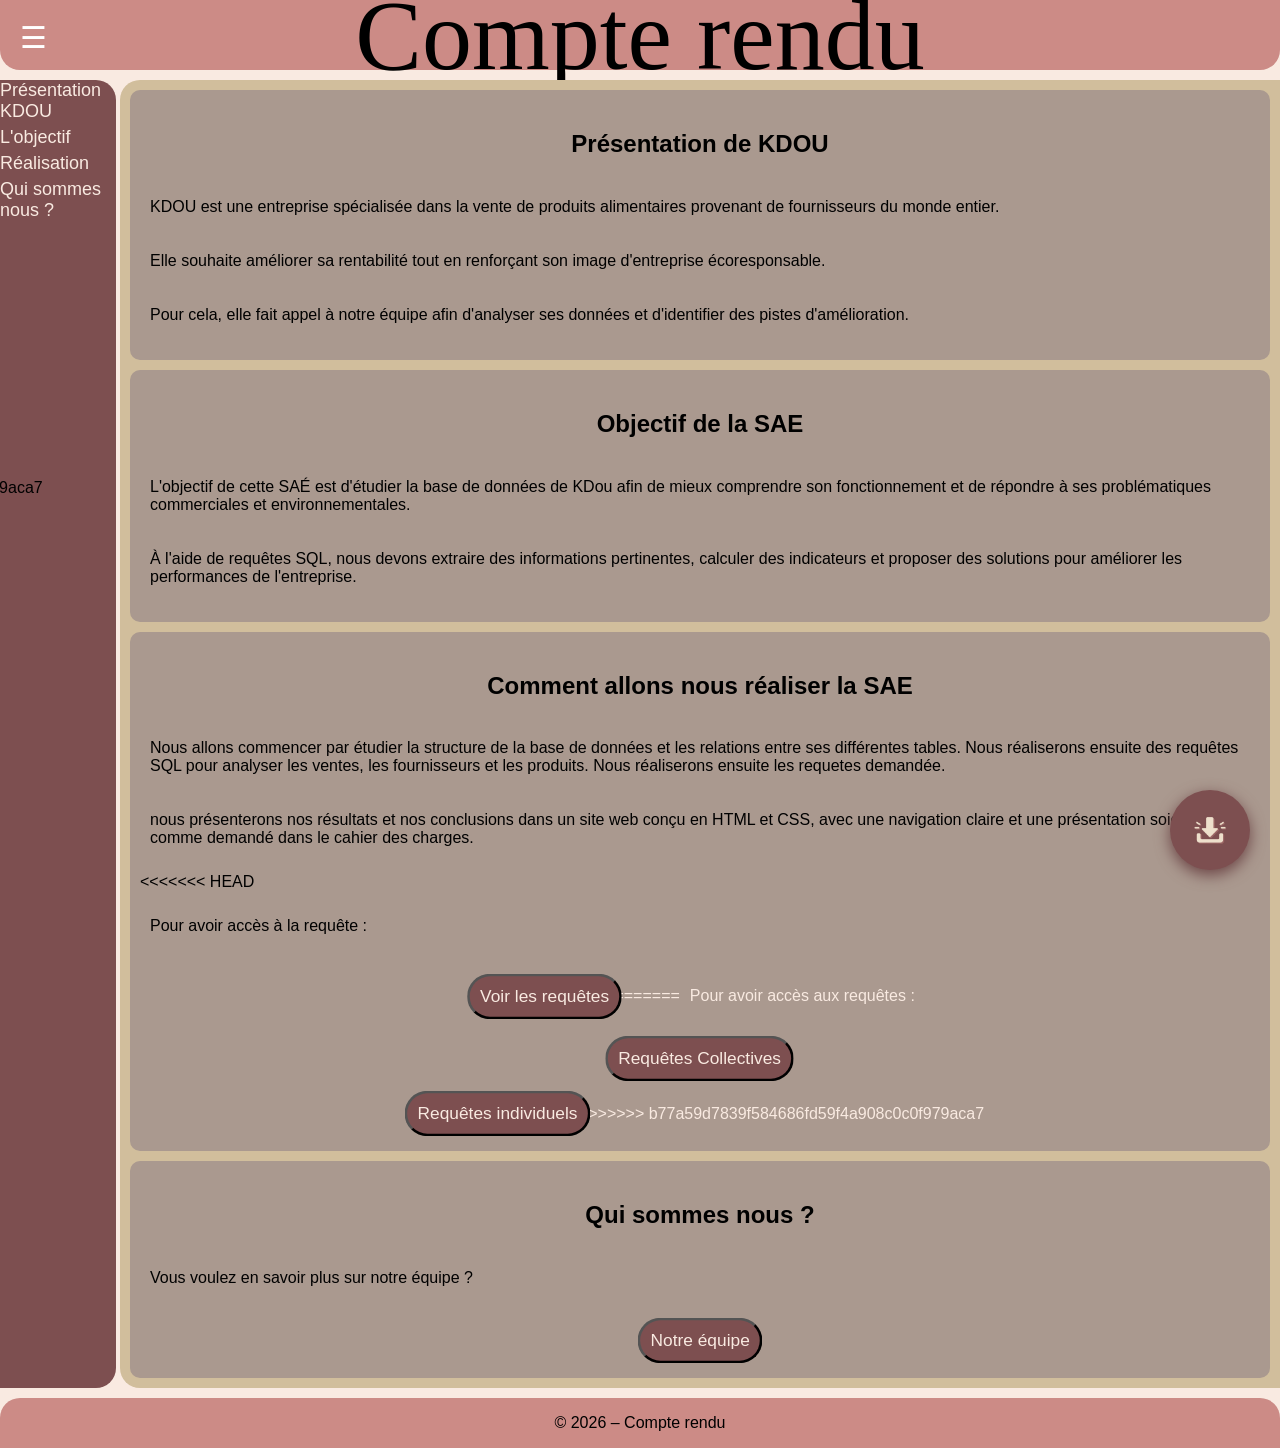
==== index.html @ eb886e03 "ma_requete" ====
<!DOCTYPE html>
<html lang="fr">
<head>
    <meta charset="UTF-8" />
    <meta name="viewport" content="width=device-width, initial-scale=1.0" />
    <title>Compte Rendu</title>
    <link rel="stylesheet" href="assets/style.css" />
    <link rel="stylesheet" href="assets/structure.css"/>
</head>
<body>
<header>Compte rendu </header>
    <nav class="Nav-mobile">
        <label for="toggle" class="menu-button">☰</label>
        <input type="checkbox" id="toggle">
        <div class="menu">
<<<<<<< HEAD
            <a href="index.html">Acceuil</a>
            <a href="SQL.html">Requetes</a>
=======
            <a href="index.html">Accueil</a>
            <a href="SQL.html">Requêtes</a>
            <a href="Requetes-perso.html">Requête individuelle</a>
>>>>>>> b77a59d7839f584686fd59f4a908c0c0f979aca7
            <a href="TEAM.html">L'équipe</a>
        </div>
    </nav>
    <nav class="nav-page">
        <a href="#article1">Présentation KDOU</a>
        <a href="#article2">L'objectif</a>
        <a href="#article3">Réalisation</a>
        <a href="#article4">Qui sommes nous ?</a>
    </nav>
    <input type="checkbox" id="download-button">
    <label for="download-button" class="floating-btn">
        <img src="assets/images/icon_download.png" alt="Téléchargements" width="64" height="64">
    </label>
    <div class="download-menu">
        <a href="/assets/Rapport/Victor_Bulot_111_Compte%20rendu.pdf" download>Victor Bulot</a>
        <a href="/assets/Rapport/">Michèle L</a>
        <a href="/assets/Rapport/">Noah</a>
        <a href="/assets/Rapport/">Yasmine</a>
    </div>
<main>
    <section id="article1">
        <h2 class="title-center">Présentation de KDOU</h2>

        <p>KDOU est une entreprise spécialisée dans la vente de produits
            alimentaires provenant de fournisseurs du monde entier.</p>
        <p>Elle souhaite améliorer sa rentabilité tout en renforçant
            son image d'entreprise écoresponsable. </p>
        <p>Pour cela, elle fait appel
            à notre équipe afin d'analyser ses données et d'identifier des
            pistes d'amélioration.
        </p>




    </section>
    <section id="article2">
        <h2 class="title-center">Objectif de la SAE</h2>

        <p>L'objectif de cette SAÉ est d'étudier la base de données de KDou afin
            de mieux comprendre son fonctionnement et de répondre à ses
            problématiques commerciales et environnementales.</p>
        <p>À l'aide de requêtes SQL, nous devons extraire des informations pertinentes,
            calculer des indicateurs et proposer des solutions pour améliorer les performances
            de l'entreprise. </p>

    </section>
    <section id="article3">
        <h2 class="title-center">Comment allons nous réaliser la SAE</h2>

        <p>Nous allons commencer par étudier la structure de la base de données et les relations
            entre ses différentes tables. Nous réaliserons ensuite des requêtes SQL pour analyser
            les ventes, les fournisseurs et les produits. Nous réaliserons ensuite les requetes demandée. </p>
        <p>nous présenterons nos résultats et nos conclusions dans un site web conçu en HTML et CSS,
            avec une navigation claire et une présentation soignée comme demandé dans le cahier des charges.</p>
<<<<<<< HEAD
        <p>Pour avoir accès à la requête :</p>
        <a href="SQL.html" class="button-container" >
            <button> Voir les requêtes</button>
=======
        <p>Pour avoir accès aux requêtes :</p>
        <a href="SQL.html" class="button-container" >
            <button> Requêtes Collectives</button>
        </a>
        <a href="Requetes-perso.html" class="button-container">
        <button> Requêtes individuels</button>
>>>>>>> b77a59d7839f584686fd59f4a908c0c0f979aca7
        </a>
    </section>
    <section id="article4">
        <h2 class="title-center">Qui sommes nous ?</h2>

        <p>Vous voulez en savoir plus sur notre équipe ? </p>
            <a href="TEAM.html" class="button-container">
                <button> Notre équipe</button>
            </a>
    </section>

</main>
<footer>&copy; 2026 – Compte rendu</footer>
</body>
</html>
---- assets/style.css ----
:root {
    --bg-page : #F9EAE1;
    --bg-header: #CC8B86;
    --bg-nav: #7D4F50;
    --bg-navlink: #6c4546;
    --bg-main:#D1BE9C ;
    --bg-footer: #CC8B86;
    --bg-section: #AA998F;
    --text-secondary: #F9EAE1;
    --color-hover:#AA998F;
    /*--color : #CC8B86;*/
}

body {
    background-color: var(--bg-page);
    height: 100vh;
    margin: 0;
    font-family: Arial, sans-serif;
    display: grid;
    grid-template-columns: 120px 1fr;
    grid-template-rows: 80px 1fr 60px;

    grid-template-areas:
    "header header"
    "navPage main"
    "footer footer";



}

header{
    background-color: var(--bg-header);
    grid-area: header;
    display: flex;
    justify-content: center;
    align-items: center;

    font-family:"Bodoni MT";
    font-size: 100px;
    border-radius: 0 0 20px 20px;
    margin-bottom: 10px;

}
section{
    margin: 10px;
    padding: 10px;
    background-color: var(--bg-section);
    border-radius: 10px;
}
a{
    text-decoration: none;
    color: var(--text-secondary);
}
h2 a{
    color: var(--bg-section);
    background-color: black;
    border-radius: 10px;
    padding:1px 25px;
}
h2 a:hover{
    color: black;
    background-color: var(--bg-nav);
    transform: scale(1.2);
}
ul{
    list-style-type: none;
}
h2.title-center{
    text-align: center;
    gap: 20px;
    padding: 10px 0px;
}
main{
    background-color: var(--bg-main);
    grid-area: main;
    border-radius: 20px 0 0 20px;

}
/*Parametres du nav*/
.nav-page{
    grid-area: navPage;
    background-color: var(--bg-nav);
    display: flex;
    flex-direction: column;
    gap: 5px;
    font-size: 18px;
    border-radius: 0 20px 20px 0;
    margin-right: 4px;
}
<<<<<<< HEAD
.nav-page.a{
=======
.nav-page a{
>>>>>>> b77a59d7839f584686fd59f4a908c0c0f979aca7
    margin: 6px 10px;
}


/*bouton ouvrir le menu*/
.menu-button {
    display: flex;
    position: fixed;
    top: 20px;
    left: 20px;
    z-index: 1001;
    font-size: 30px;
    cursor: pointer;
    color: white;
}
/*bouton pour fermer*/
.close-button {
    position: absolute;
    top: 20px;
    right: 20px;
    font-size: 25px;
    color: white;
    cursor: pointer;
}

/*menu lateral*/
.menu {
    position: fixed;
    top: 0;
    left: 0;
    width: 250px;
    height: 100vh; /*tt la page*/
    background-color: var(--bg-nav);
    display: flex;
    flex-direction: column;
    align-items: center;
    justify-content: flex-start;
    padding-top: 70px;
    box-sizing: border-box;
    gap: 15px;


    /*Pour l'anim d'ouverture*/
    transform: translateX(-100%);
    transition: transform 0.175s ease-in-out;
    z-index: 1000;

    border-radius: 0 20px 20px 0;
}

/*lien du menu*/
.menu a {
    width: 80%;
    height: 50px;
    margin: 0;
    display: flex;
    justify-content: center;
    align-items: center;
    border-radius: 10px;
    color: white;
    background-color: var(--bg-navlink);
}


/*Ouverture du menu*/
#toggle:checked ~ .menu {
    transform: translateX(0);
}

/* On masque la checkbox
#toggle {
    display: none;
} */

/* Effet au survol */
.menu a:hover {
    background-color: var(--color-hover);
}
/*Couleurs pour le footers*/
footer{
    background-color: var(--bg-footer);
    grid-area: footer;
    display:flex;
    align-items: center;
    justify-content: center;
    border-radius: 20px 20px 0 0;
    margin-top: 10px;
}
div.Team {
    display: flex;
    justify-content: space-around;
<<<<<<< HEAD
}
img.TeamParticipant {
    border-radius: 50%;
    cursor: pointer;
    opacity: 1;
    transition: transform 0.2s, opacity 0.2s;
}

img.TeamParticipant:hover {
    transform: scale(1.1);
}

/* Survol : les autres images deviennent plus transparentes */
div.Team:has(img:hover) img.TeamParticipant:not(:hover) {
    opacity: 0.8;
}

table{
    border: 1px solid black;
}

thead{
    background-color: var(--bg-header);
}

=======
}
img.TeamParticipant {
    border-radius: 50%;
    cursor: pointer;
    opacity: 1;
    transition: transform 0.2s, opacity 0.2s;
}

img.TeamParticipant:hover {
    transform: scale(1.1);
}

/* Survol : les autres images deviennent plus transparentes */
div.Team:has(img:hover) img.TeamParticipant:not(:hover) {
    opacity: 0.8;
}

table{
    border: 1px solid black;

}

thead{
    background-color: var(--bg-header);
}

>>>>>>> b77a59d7839f584686fd59f4a908c0c0f979aca7
tbody{
    background-color: var(--bg-main);
    border-collapse: separate;
    border-spacing: 12px;
}

td{
    padding: 8px 12px;
}

<<<<<<< HEAD
/* Fiches masquées par défaut
.fiche {
    display: none;
}*/

/* Affichage de la fiche : le radio est un frère de .InfosTeam
#garitaur:checked ~ .InfosTeam .garitaur-fiche,
#sfsq:checked     ~ .InfosTeam .sfsq-fiche,
#guest:checked    ~ .InfosTeam .guest-fiche,
#iisjabbe:checked ~ .InfosTeam .iisjabbe-fiche {
    display: block;
}
V1.
*/



=======
>>>>>>> b77a59d7839f584686fd59f4a908c0c0f979aca7
/* Fenêtre visible : cache ce qui dépasse */
.InfosTeam {
    overflow: hidden;
}
.track {
    display: flex;
    width: 400%;
    transition: transform 0.3s ease-in-out;
}
.fiche {
    flex: 0 0 25%;
    box-sizing: border-box;
    padding: 0 20px;
}

/* Position de la piste selon la personne cochée */
#garitaur:checked ~ .InfosTeam .track { transform: translateX(0); }
#sfsq:checked     ~ .InfosTeam .track { transform: translateX(-25%); }
#guest:checked    ~ .InfosTeam .track { transform: translateX(-50%); }
#iisjabbe:checked ~ .InfosTeam .track { transform: translateX(-75%); }

/* Contour sur l'image sélectionnée*/
#garitaur:checked ~ .Team label[for="garitaur"] img,
#sfsq:checked     ~ .Team label[for="sfsq"] img,
#guest:checked    ~ .Team label[for="guest"] img,
#iisjabbe:checked ~ .Team label[for="iisjabbe"] img {
    outline: 4px solid var(--bg-nav);
    outline-offset: 4px;
    transform: scale(1.05);
}

button{
    background-color: var(--bg-nav);
    color: var(--text-secondary);
<<<<<<< HEAD
    border-radius: 8px;
    padding: 12px;
    display: flex;
    justify-content: center;
=======
    border-radius: 25px;
    padding: 8px;
    margin: 10px;


    display: flex;
    justify-content: center;
    flex-direction: row;

    transform: scale(1.3);

>>>>>>> b77a59d7839f584686fd59f4a908c0c0f979aca7
}

button:hover{
    background-color: var(--color-hover);
}
.button-container{
    display:flex;
    justify-content: center;
    align-items: center;
}
<<<<<<< HEAD
#redtxt{
=======
.redtxt{
>>>>>>> b77a59d7839f584686fd59f4a908c0c0f979aca7
    color: darkred;
}



/* Cache la checkbox */
#download-button {
    display: none;
}

/* Bouton flottant */
.floating-btn {
    position: fixed;
    bottom: 30px;
    right: 30px;
    width: 80px;
    height: 80px;
    border-radius: 50%;
    background: var(--bg-nav);
    display: flex;
    justify-content: center;
    align-items: center;
    cursor: pointer;
    z-index: 1001;

    box-shadow: 0 5px 15px var(--bg-navlink);
    transition: transform 0.2s ease;
}
.floating-btn:hover {
    transform: scale(1.08);
}

.floating-btn img {
    width: 50px;
    height: 50px;
}
.download-menu {
    position: fixed;
    bottom: 120px;
    right: 30px;

    display: flex;
    flex-direction: column;
    gap: 10px;

    background: var(--bg-nav);
    padding: 15px;
    border-radius: 15px;

    min-width: 220px;

    opacity: 0;
    visibility: hidden;
    transform: translateY(20px);

    transition: all 0.25s ease;
    z-index: 1000;
}

/* Liens */
.download-menu a {
    text-decoration: none;
    color: white;
    background: var(--bg-navlink);
    padding: 12px;
    border-radius: 8px;
    text-align: center;
    transition: 0.2s;
}

.download-menu a:hover {
    transform: translateX(-5px);
    background: var(--color-hover);
}

/* Ouverture */
#download-button:checked ~ .download-menu {
    opacity: 1;
    visibility: visible;
    transform: translateY(0);
}
<<<<<<< HEAD
=======
#toggle{
    display: none;
}
>>>>>>> b77a59d7839f584686fd59f4a908c0c0f979aca7
---- assets/structure.css ----
@import "MenuButton.css";
@import "style.css";
@import "downloadbutton.css";

:root {
    --bg-page : #F9EAE1;
    --bg-header: #CC8B86;
    --bg-nav: #7D4F50;
    --bg-navlink: #6c4546;
    --bg-main:#D1BE9C ;
    --bg-footer: #CC8B86;
    --bg-section: #AA998F;
    --text-secondary: #F9EAE1;
    --color-hover:#AA998F;
    /*--color : #CC8B86;*/
}

body {
    background-color: var(--bg-page);
    height: 100vh;
    margin: 0;
    font-family: Arial, sans-serif;
    display: grid;
    grid-template-columns: 120px 1fr;
    grid-template-rows: 80px 1fr 60px;

    grid-template-areas:
    "header header"
    "navPage main"
    "footer footer";
}

header{
    background-color: var(--bg-header);
    grid-area: header;
    display: flex;
    justify-content: center;
    align-items: center;

    font-family:"Bodoni MT";
    font-size: 100px;
    border-radius: 0 0 20px 20px;
    margin-bottom: 10px;
    padding : 10px;

}

main{
    background-color: var(--bg-main);
    grid-area: main;
    border-radius: 20px 0 0 20px;

}

/*Couleurs pour le footers*/
footer{
    background-color: var(--bg-footer);
    grid-area: footer;
    display:flex;
    align-items: center;
    justify-content: center;
    border-radius: 20px 20px 0 0;
    margin-top: 10px;
}

section{
    margin: 10px;
    background-color: var(--bg-section);
    border-radius: 10px;
}
a{
    text-decoration: none;
    color: var(--text-secondary);
}
ul{
    list-style-type: none;
}
h2.title-center{
    text-align: center;
    gap: 20px;
    padding: 10px 0;
}
p,pre{
    padding: 10px;
}
table{
    border: 1px solid black;
}
q{
    font-family: "Copperplate Gothic Bold";
    color: var(--text-secondary);
    font-size: 20px;
}

thead{
    background-color: var(--bg-header);
}

tbody{
    background-color: var(--bg-main);
    border-collapse: separate;
    border-spacing: 12px;
}

td{
    padding: 8px 12px;
}
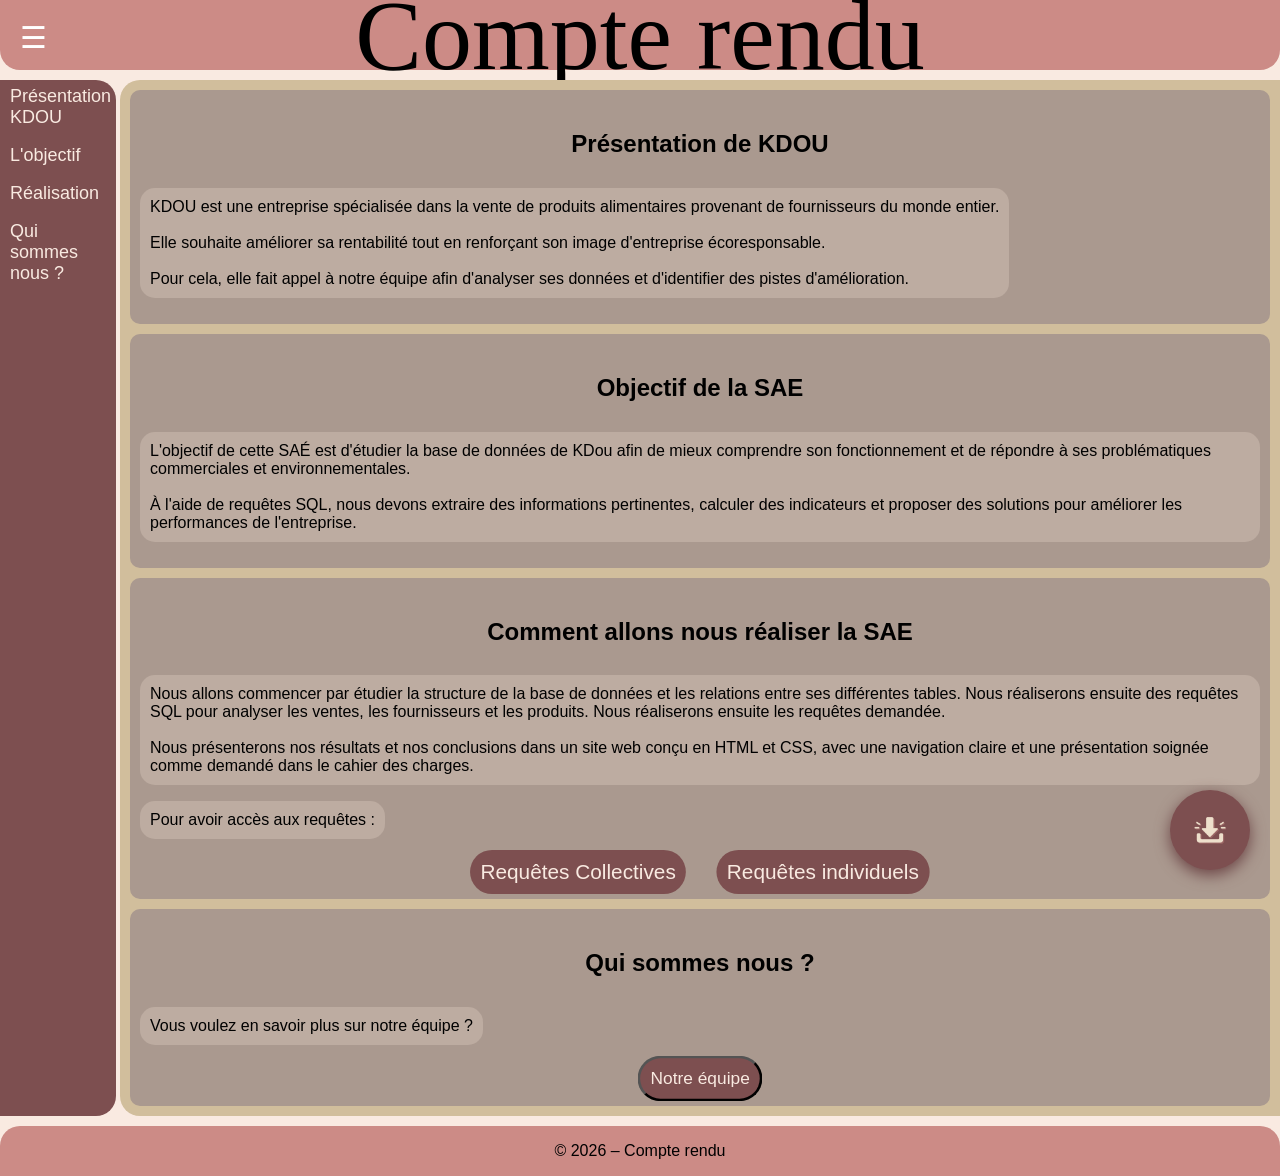
==== commit b17178fa: "Fix bug noah bug button enhance pre paragraph etc" ====
--- a/index.html
+++ b/index.html
@@ -13,14 +13,9 @@
         <label for="toggle" class="menu-button">☰</label>
         <input type="checkbox" id="toggle">
         <div class="menu">
-<<<<<<< HEAD
-            <a href="index.html">Acceuil</a>
-            <a href="SQL.html">Requetes</a>
-=======
             <a href="index.html">Accueil</a>
             <a href="SQL.html">Requêtes</a>
             <a href="Requetes-perso.html">Requête individuelle</a>
->>>>>>> b77a59d7839f584686fd59f4a908c0c0f979aca7
             <a href="TEAM.html">L'équipe</a>
         </div>
     </nav>
@@ -45,10 +40,12 @@
         <h2 class="title-center">Présentation de KDOU</h2>
 
         <p>KDOU est une entreprise spécialisée dans la vente de produits
-            alimentaires provenant de fournisseurs du monde entier.</p>
-        <p>Elle souhaite améliorer sa rentabilité tout en renforçant
-            son image d'entreprise écoresponsable. </p>
-        <p>Pour cela, elle fait appel
+            alimentaires provenant de fournisseurs du monde entier. <br><br>
+
+            Elle souhaite améliorer sa rentabilité tout en renforçant
+            son image d'entreprise écoresponsable. <br> <br>
+
+            Pour cela, elle fait appel
             à notre équipe afin d'analyser ses données et d'identifier des
             pistes d'amélioration.
         </p>
@@ -62,10 +59,12 @@
 
         <p>L'objectif de cette SAÉ est d'étudier la base de données de KDou afin
             de mieux comprendre son fonctionnement et de répondre à ses
-            problématiques commerciales et environnementales.</p>
-        <p>À l'aide de requêtes SQL, nous devons extraire des informations pertinentes,
+            problématiques commerciales et environnementales. <br> <br>
+
+            À l'aide de requêtes SQL, nous devons extraire des informations pertinentes,
             calculer des indicateurs et proposer des solutions pour améliorer les performances
-            de l'entreprise. </p>
+            de l'entreprise.
+        </p>
 
     </section>
     <section id="article3">
@@ -73,22 +72,16 @@
 
         <p>Nous allons commencer par étudier la structure de la base de données et les relations
             entre ses différentes tables. Nous réaliserons ensuite des requêtes SQL pour analyser
-            les ventes, les fournisseurs et les produits. Nous réaliserons ensuite les requetes demandée. </p>
-        <p>nous présenterons nos résultats et nos conclusions dans un site web conçu en HTML et CSS,
-            avec une navigation claire et une présentation soignée comme demandé dans le cahier des charges.</p>
-<<<<<<< HEAD
-        <p>Pour avoir accès à la requête :</p>
-        <a href="SQL.html" class="button-container" >
-            <button> Voir les requêtes</button>
-=======
+            les ventes, les fournisseurs et les produits. Nous réaliserons ensuite les requêtes demandée. <br> <br>
+
+            Nous présenterons nos résultats et nos conclusions dans un site web conçu en HTML et CSS,
+            avec une navigation claire et une présentation soignée comme demandé dans le cahier des charges. <br>
+        </p>
         <p>Pour avoir accès aux requêtes :</p>
-        <a href="SQL.html" class="button-container" >
-            <button> Requêtes Collectives</button>
-        </a>
-        <a href="Requetes-perso.html" class="button-container">
-        <button> Requêtes individuels</button>
->>>>>>> b77a59d7839f584686fd59f4a908c0c0f979aca7
-        </a>
+        <div class="button-container">
+            <a href="SQL.html" class="link-button" >Requêtes Collectives</a>
+            <a href="Requetes-perso.html" class="link-button">Requêtes individuels</a>
+        </div>
     </section>
     <section id="article4">
         <h2 class="title-center">Qui sommes nous ?</h2>
--- a/assets/style.css
+++ b/assets/style.css
@@ -88,11 +88,7 @@
     border-radius: 0 20px 20px 0;
     margin-right: 4px;
 }
-<<<<<<< HEAD
-.nav-page.a{
-=======
 .nav-page a{
->>>>>>> b77a59d7839f584686fd59f4a908c0c0f979aca7
     margin: 6px 10px;
 }
 
@@ -184,7 +180,6 @@
 div.Team {
     display: flex;
     justify-content: space-around;
-<<<<<<< HEAD
 }
 img.TeamParticipant {
     border-radius: 50%;
@@ -204,40 +199,13 @@
 
 table{
     border: 1px solid black;
+
 }
 
 thead{
     background-color: var(--bg-header);
 }
 
-=======
-}
-img.TeamParticipant {
-    border-radius: 50%;
-    cursor: pointer;
-    opacity: 1;
-    transition: transform 0.2s, opacity 0.2s;
-}
-
-img.TeamParticipant:hover {
-    transform: scale(1.1);
-}
-
-/* Survol : les autres images deviennent plus transparentes */
-div.Team:has(img:hover) img.TeamParticipant:not(:hover) {
-    opacity: 0.8;
-}
-
-table{
-    border: 1px solid black;
-
-}
-
-thead{
-    background-color: var(--bg-header);
-}
-
->>>>>>> b77a59d7839f584686fd59f4a908c0c0f979aca7
 tbody{
     background-color: var(--bg-main);
     border-collapse: separate;
@@ -248,26 +216,6 @@
     padding: 8px 12px;
 }
 
-<<<<<<< HEAD
-/* Fiches masquées par défaut
-.fiche {
-    display: none;
-}*/
-
-/* Affichage de la fiche : le radio est un frère de .InfosTeam
-#garitaur:checked ~ .InfosTeam .garitaur-fiche,
-#sfsq:checked     ~ .InfosTeam .sfsq-fiche,
-#guest:checked    ~ .InfosTeam .guest-fiche,
-#iisjabbe:checked ~ .InfosTeam .iisjabbe-fiche {
-    display: block;
-}
-V1.
-*/
-
-
-
-=======
->>>>>>> b77a59d7839f584686fd59f4a908c0c0f979aca7
 /* Fenêtre visible : cache ce qui dépasse */
 .InfosTeam {
     overflow: hidden;
@@ -299,46 +247,32 @@
     transform: scale(1.05);
 }
 
-button{
+
+
+
+button, .link-button{
     background-color: var(--bg-nav);
     color: var(--text-secondary);
-<<<<<<< HEAD
-    border-radius: 8px;
-    padding: 12px;
-    display: flex;
-    justify-content: center;
-=======
     border-radius: 25px;
     padding: 8px;
-    margin: 10px;
-
-
     display: flex;
     justify-content: center;
     flex-direction: row;
 
     transform: scale(1.3);
-
->>>>>>> b77a59d7839f584686fd59f4a908c0c0f979aca7
-}
-
-button:hover{
+    width: fit-content;
+
+}
+.button-container{
+    display: flex;
+    justify-content: center;
+    flex-direction: row;
+    gap: 5rem;
+}
+
+.link-button:hover, button:hover{
     background-color: var(--color-hover);
 }
-.button-container{
-    display:flex;
-    justify-content: center;
-    align-items: center;
-}
-<<<<<<< HEAD
-#redtxt{
-=======
-.redtxt{
->>>>>>> b77a59d7839f584686fd59f4a908c0c0f979aca7
-    color: darkred;
-}
-
-
 
 /* Cache la checkbox */
 #download-button {
@@ -416,9 +350,6 @@
     visibility: visible;
     transform: translateY(0);
 }
-<<<<<<< HEAD
-=======
 #toggle{
     display: none;
-}
->>>>>>> b77a59d7839f584686fd59f4a908c0c0f979aca7
+}
--- a/assets/structure.css
+++ b/assets/structure.css
@@ -1,7 +1,3 @@
-@import "MenuButton.css";
-@import "style.css";
-@import "downloadbutton.css";
-
 :root {
     --bg-page : #F9EAE1;
     --bg-header: #CC8B86;
@@ -10,6 +6,7 @@
     --bg-main:#D1BE9C ;
     --bg-footer: #CC8B86;
     --bg-section: #AA998F;
+    --bg-under-section : #bdaca1;
     --text-secondary: #F9EAE1;
     --color-hover:#AA998F;
     /*--color : #CC8B86;*/
@@ -41,17 +38,14 @@
     font-size: 100px;
     border-radius: 0 0 20px 20px;
     margin-bottom: 10px;
-    padding : 10px;
 
 }
-
 main{
     background-color: var(--bg-main);
     grid-area: main;
     border-radius: 20px 0 0 20px;
 
 }
-
 /*Couleurs pour le footers*/
 footer{
     background-color: var(--bg-footer);
@@ -62,6 +56,7 @@
     border-radius: 20px 20px 0 0;
     margin-top: 10px;
 }
+
 
 section{
     margin: 10px;
@@ -80,9 +75,26 @@
     gap: 20px;
     padding: 10px 0;
 }
+
 p,pre{
     padding: 10px;
+    background-color: var(--bg-under-section);
+    border-radius: 15px;
+    width: fit-content;
 }
+
+pre{
+    /*POLICE CODE*/
+}
+
+div.consignes{
+    width: fit-content;
+    background-color: var(--bg-under-section);
+    border-radius: 15px;
+    padding: 5px;
+    font-size: 20px;
+}
+
 table{
     border: 1px solid black;
 }
@@ -105,3 +117,7 @@
 td{
     padding: 8px 12px;
 }
+.redtxt{
+    color: darkred;
+}
+
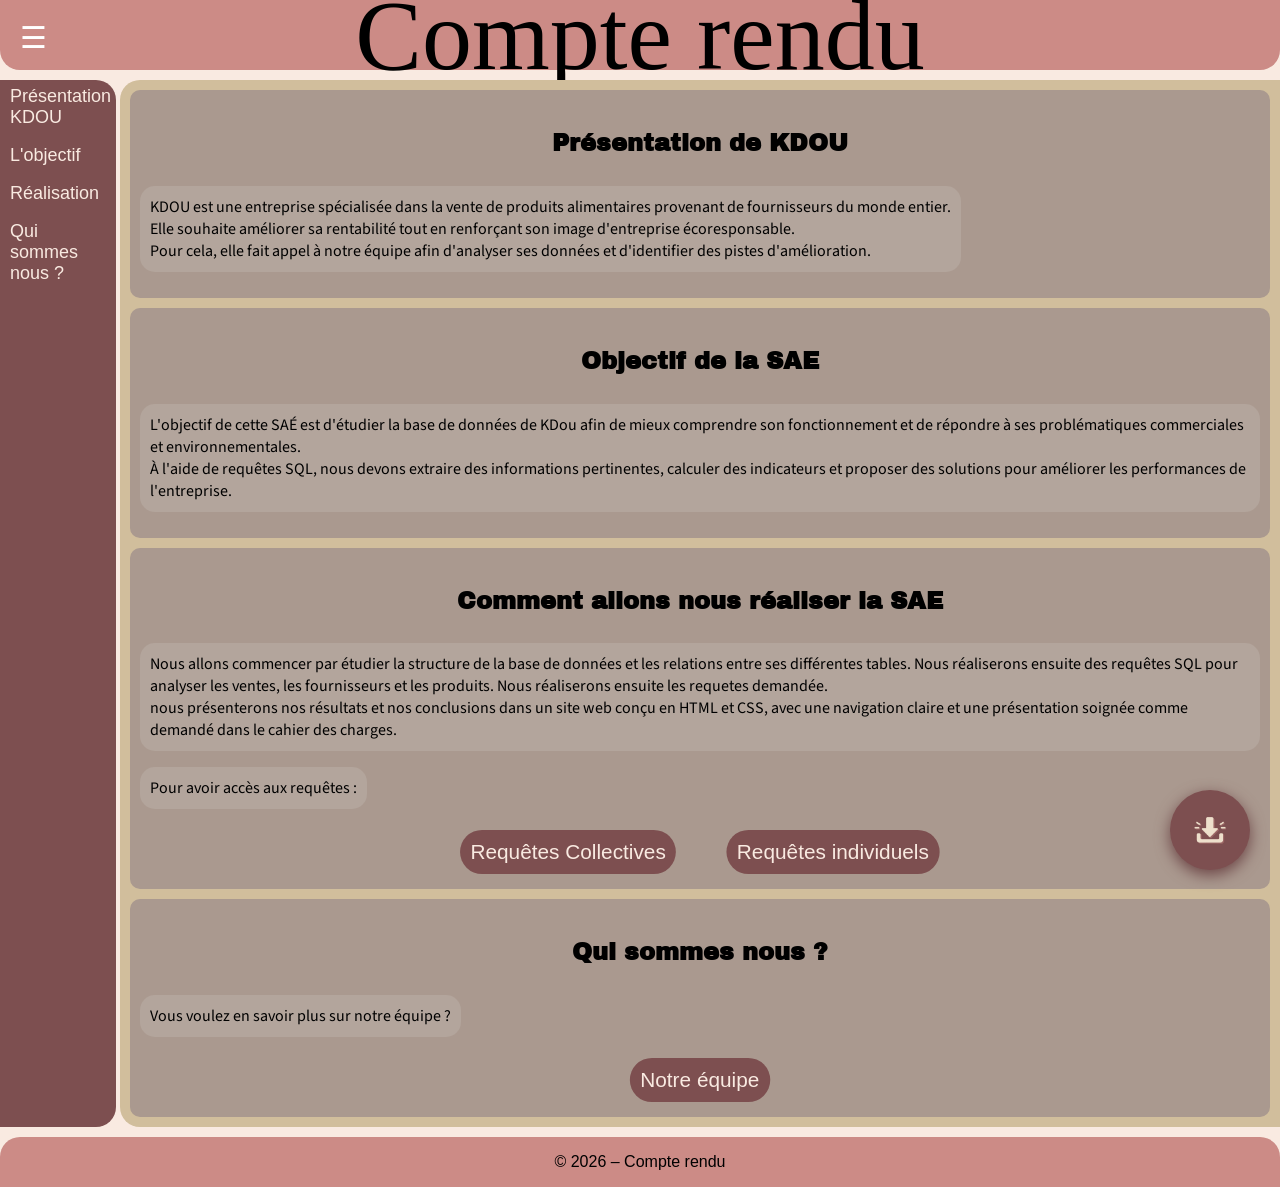
==== commit e38e2d96: "Modif avec toute la TEAM, rajout des dernieres requetes, effet de style et version mobile" ====
--- a/index.html
+++ b/index.html
@@ -8,6 +8,12 @@
     <link rel="stylesheet" href="assets/structure.css"/>
 </head>
 <body>
+<div class="mobile-warning">
+    <div>
+        <h2>Version mobile non disponible pour le moment</h2>
+        <p>Merci de consulter ce site sur un ordinateur.</p>
+    </div>
+</div>
 <header>Compte rendu </header>
     <nav class="Nav-mobile">
         <label for="toggle" class="menu-button">☰</label>
@@ -40,11 +46,9 @@
         <h2 class="title-center">Présentation de KDOU</h2>
 
         <p>KDOU est une entreprise spécialisée dans la vente de produits
-            alimentaires provenant de fournisseurs du monde entier. <br><br>
-
-            Elle souhaite améliorer sa rentabilité tout en renforçant
-            son image d'entreprise écoresponsable. <br> <br>
-
+            alimentaires provenant de fournisseurs du monde entier.
+        <br>Elle souhaite améliorer sa rentabilité tout en renforçant
+            son image d'entreprise écoresponsable. <br>
             Pour cela, elle fait appel
             à notre équipe afin d'analyser ses données et d'identifier des
             pistes d'amélioration.
@@ -59,12 +63,10 @@
 
         <p>L'objectif de cette SAÉ est d'étudier la base de données de KDou afin
             de mieux comprendre son fonctionnement et de répondre à ses
-            problématiques commerciales et environnementales. <br> <br>
-
+            problématiques commerciales et environnementales. <br>
             À l'aide de requêtes SQL, nous devons extraire des informations pertinentes,
             calculer des indicateurs et proposer des solutions pour améliorer les performances
-            de l'entreprise.
-        </p>
+            de l'entreprise. </p>
 
     </section>
     <section id="article3">
@@ -72,11 +74,9 @@
 
         <p>Nous allons commencer par étudier la structure de la base de données et les relations
             entre ses différentes tables. Nous réaliserons ensuite des requêtes SQL pour analyser
-            les ventes, les fournisseurs et les produits. Nous réaliserons ensuite les requêtes demandée. <br> <br>
-
-            Nous présenterons nos résultats et nos conclusions dans un site web conçu en HTML et CSS,
-            avec une navigation claire et une présentation soignée comme demandé dans le cahier des charges. <br>
-        </p>
+            les ventes, les fournisseurs et les produits. Nous réaliserons ensuite les requetes demandée. <br>
+        nous présenterons nos résultats et nos conclusions dans un site web conçu en HTML et CSS,
+            avec une navigation claire et une présentation soignée comme demandé dans le cahier des charges. </p>
         <p>Pour avoir accès aux requêtes :</p>
         <div class="button-container">
             <a href="SQL.html" class="link-button" >Requêtes Collectives</a>
@@ -87,9 +87,9 @@
         <h2 class="title-center">Qui sommes nous ?</h2>
 
         <p>Vous voulez en savoir plus sur notre équipe ? </p>
-            <a href="TEAM.html" class="button-container">
-                <button> Notre équipe</button>
-            </a>
+        <div class="button-container">
+            <a href="TEAM.html" class="link-button">Notre équipe</a>
+        </div>
     </section>
 
 </main>
--- a/assets/style.css
+++ b/assets/style.css
@@ -247,14 +247,14 @@
     transform: scale(1.05);
 }
 
-
-
-
-button, .link-button{
+.link-button{
     background-color: var(--bg-nav);
     color: var(--text-secondary);
     border-radius: 25px;
     padding: 8px;
+    margin: 10px;
+
+
     display: flex;
     justify-content: center;
     flex-direction: row;
@@ -263,16 +263,21 @@
     width: fit-content;
 
 }
+
+.link-button:hover{
+    background-color: var(--color-hover);
+}
 .button-container{
-    display: flex;
-    justify-content: center;
-    flex-direction: row;
+    display:flex;
+    justify-content: center;
     gap: 5rem;
-}
-
-.link-button:hover, button:hover{
-    background-color: var(--color-hover);
-}
+    align-items: center;
+}
+.redtxt{
+    color: darkred;
+}
+
+
 
 /* Cache la checkbox */
 #download-button {
@@ -352,4 +357,27 @@
 }
 #toggle{
     display: none;
-}+}
+.mobile-warning {
+    display: none;
+}
+
+/* Affiché uniquement sur petits écrans */
+@media (max-width: 768px) {
+/* On cache tout le reste de la page */
+body > *:not(.mobile-warning) {
+    display: none !important;
+}
+
+.mobile-warning {
+    display: flex;
+    position: fixed;
+    inset: 0;
+    align-items: center;
+    justify-content: center;
+    text-align: center;
+    padding: 2rem;
+    background: #ffffff;
+    color: #222222;
+    z-index: 9999;
+}}
--- a/assets/structure.css
+++ b/assets/structure.css
@@ -1,3 +1,6 @@
+@import url('https://fonts.googleapis.com/css2?family=Archivo+Black&family=IBM+Plex+Mono:ital,wght@0,100;0,200;0,300;0,400;0,500;0,600;0,700;1,100;1,200;1,300;1,400;1,500;1,600;1,700&display=swap');
+@import url('https://fonts.googleapis.com/css2?family=Archivo+Black&family=IBM+Plex+Mono:ital,wght@0,100;0,200;0,300;0,400;0,500;0,600;0,700;1,100;1,200;1,300;1,400;1,500;1,600;1,700&family=Montserrat:ital,wght@0,100..900;1,100..900&display=swap');
+@import url('https://fonts.googleapis.com/css2?family=Source+Sans+3:ital,wght@0,200..900;1,200..900&display=swap');
 :root {
     --bg-page : #F9EAE1;
     --bg-header: #CC8B86;
@@ -6,9 +9,10 @@
     --bg-main:#D1BE9C ;
     --bg-footer: #CC8B86;
     --bg-section: #AA998F;
-    --bg-under-section : #bdaca1;
+    --bg-under-section: #b3a59c;
     --text-secondary: #F9EAE1;
     --color-hover:#AA998F;
+
     /*--color : #CC8B86;*/
 }
 
@@ -70,29 +74,24 @@
 ul{
     list-style-type: none;
 }
-h2.title-center{
+h2, h2.title-center {
     text-align: center;
     gap: 20px;
     padding: 10px 0;
+    font-family: "Archivo Black", sans-serif;
+}
+pre{
+    font-family: 'IBM Plex Mono', monospace;
+}
+p{
+    font-family: "Source Sans 3", sans-serif;
 }
 
 p,pre{
     padding: 10px;
+    border-radius: 15px;
     background-color: var(--bg-under-section);
-    border-radius: 15px;
     width: fit-content;
-}
-
-pre{
-    /*POLICE CODE*/
-}
-
-div.consignes{
-    width: fit-content;
-    background-color: var(--bg-under-section);
-    border-radius: 15px;
-    padding: 5px;
-    font-size: 20px;
 }
 
 table{
@@ -117,7 +116,8 @@
 td{
     padding: 8px 12px;
 }
-.redtxt{
-    color: darkred;
-}
 
+.CodendExplication-container{
+    display: flex;
+    flex-direction: row;
+}
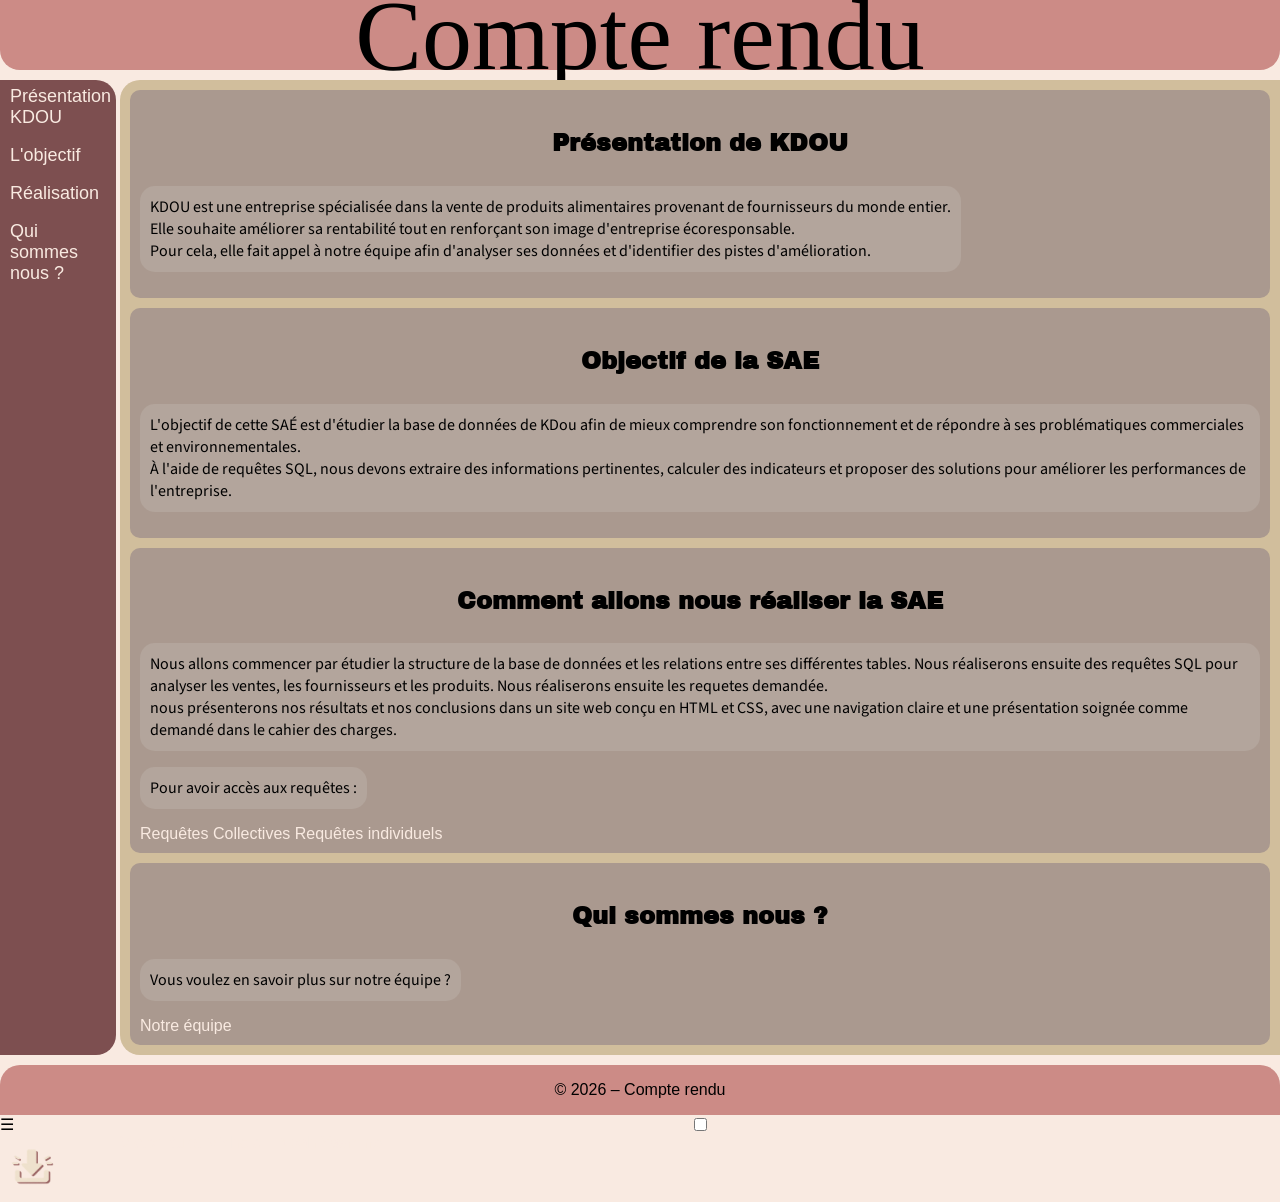
==== commit 4208609b: "refactor: split CSS files for readability and add queries" ====
--- a/index.html
+++ b/index.html
@@ -4,8 +4,7 @@
     <meta charset="UTF-8" />
     <meta name="viewport" content="width=device-width, initial-scale=1.0" />
     <title>Compte Rendu</title>
-    <link rel="stylesheet" href="assets/style.css" />
-    <link rel="stylesheet" href="assets/structure.css"/>
+    <link rel="stylesheet" href="assets/main.css" />
 </head>
 <body>
 <div class="mobile-warning">
--- a/assets/main.css
+++ b/assets/main.css
@@ -0,0 +1,9 @@
+@import url('https://fonts.googleapis.com/css2?family=Archivo+Black&family=IBM+Plex+Mono:ital,wght@0,100;0,200;0,300;0,400;0,500;0,600;0,700;1,100;1,200;1,300;1,400;1,500;1,600;1,700&family=Montserrat:ital,wght@0,100..900;1,100..900&family=Source+Sans+3:ital,wght@0,200..900;1,200..900&display=swap');
+/*Un fichier pour tous les gouvernés*/
+@import "variables.css";
+@import "base.css";
+@import "structure.css";
+@import "navigation.css";
+@import "button.css";
+@import "equipe.css";
+@import "responsive.css";
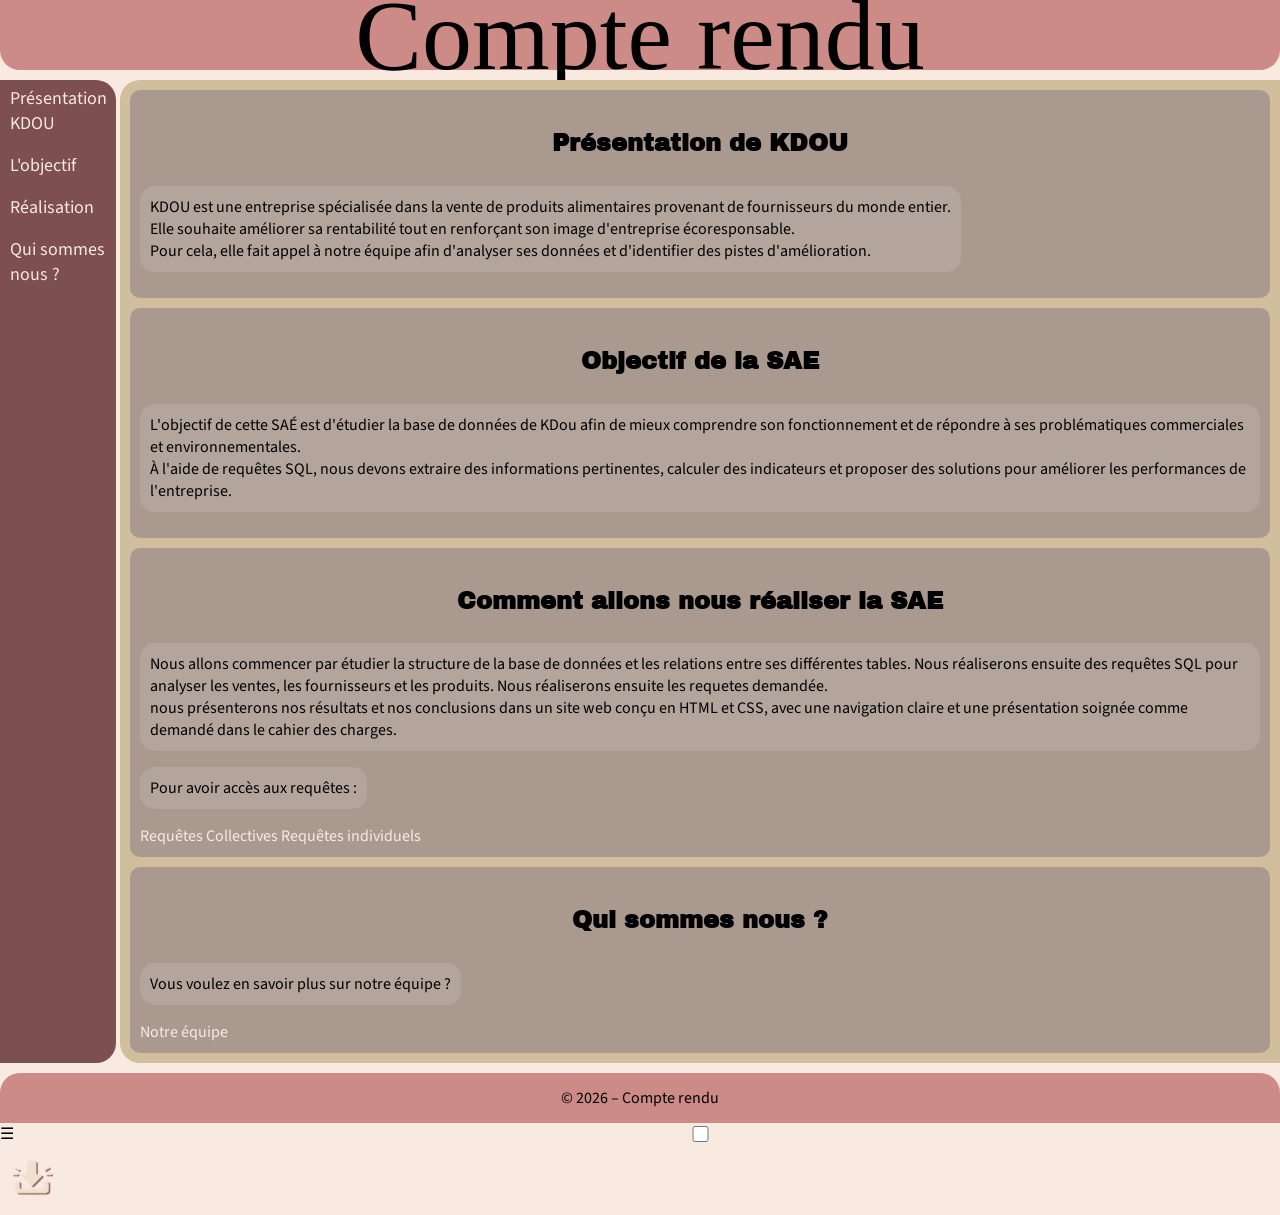
==== commit dcebc9fe: "docs: add compte rendu and fix bugs" ====
--- a/index.html
+++ b/index.html
@@ -36,9 +36,9 @@
     </label>
     <div class="download-menu">
         <a href="/assets/Rapport/Victor_Bulot_111_Compte%20rendu.pdf" download>Victor Bulot</a>
-        <a href="/assets/Rapport/">Michèle L</a>
-        <a href="/assets/Rapport/">Noah</a>
-        <a href="/assets/Rapport/">Yasmine</a>
+        <a href="/assets/Rapport/111_LIPATOV_Michèle.pdf">Michèle Lipatov</a>
+        <a href="/assets/Rapport/111_DRILLAUD_Noah.pdf">Noah Drillaud</a>
+        <a href="/assets/Rapport/Yasmine_Asgaraly_111_CRP.pdf">Yasmine Asgaraly</a>
     </div>
 <main>
     <section id="article1">
--- a/assets/main.css
+++ b/assets/main.css
@@ -1,5 +1,5 @@
 @import url('https://fonts.googleapis.com/css2?family=Archivo+Black&family=IBM+Plex+Mono:ital,wght@0,100;0,200;0,300;0,400;0,500;0,600;0,700;1,100;1,200;1,300;1,400;1,500;1,600;1,700&family=Montserrat:ital,wght@0,100..900;1,100..900&family=Source+Sans+3:ital,wght@0,200..900;1,200..900&display=swap');
-/*Un fichier pour tous les gouvernés*/
+/*Un fichier pour tous les contrôler*/
 @import "variables.css";
 @import "base.css";
 @import "structure.css";
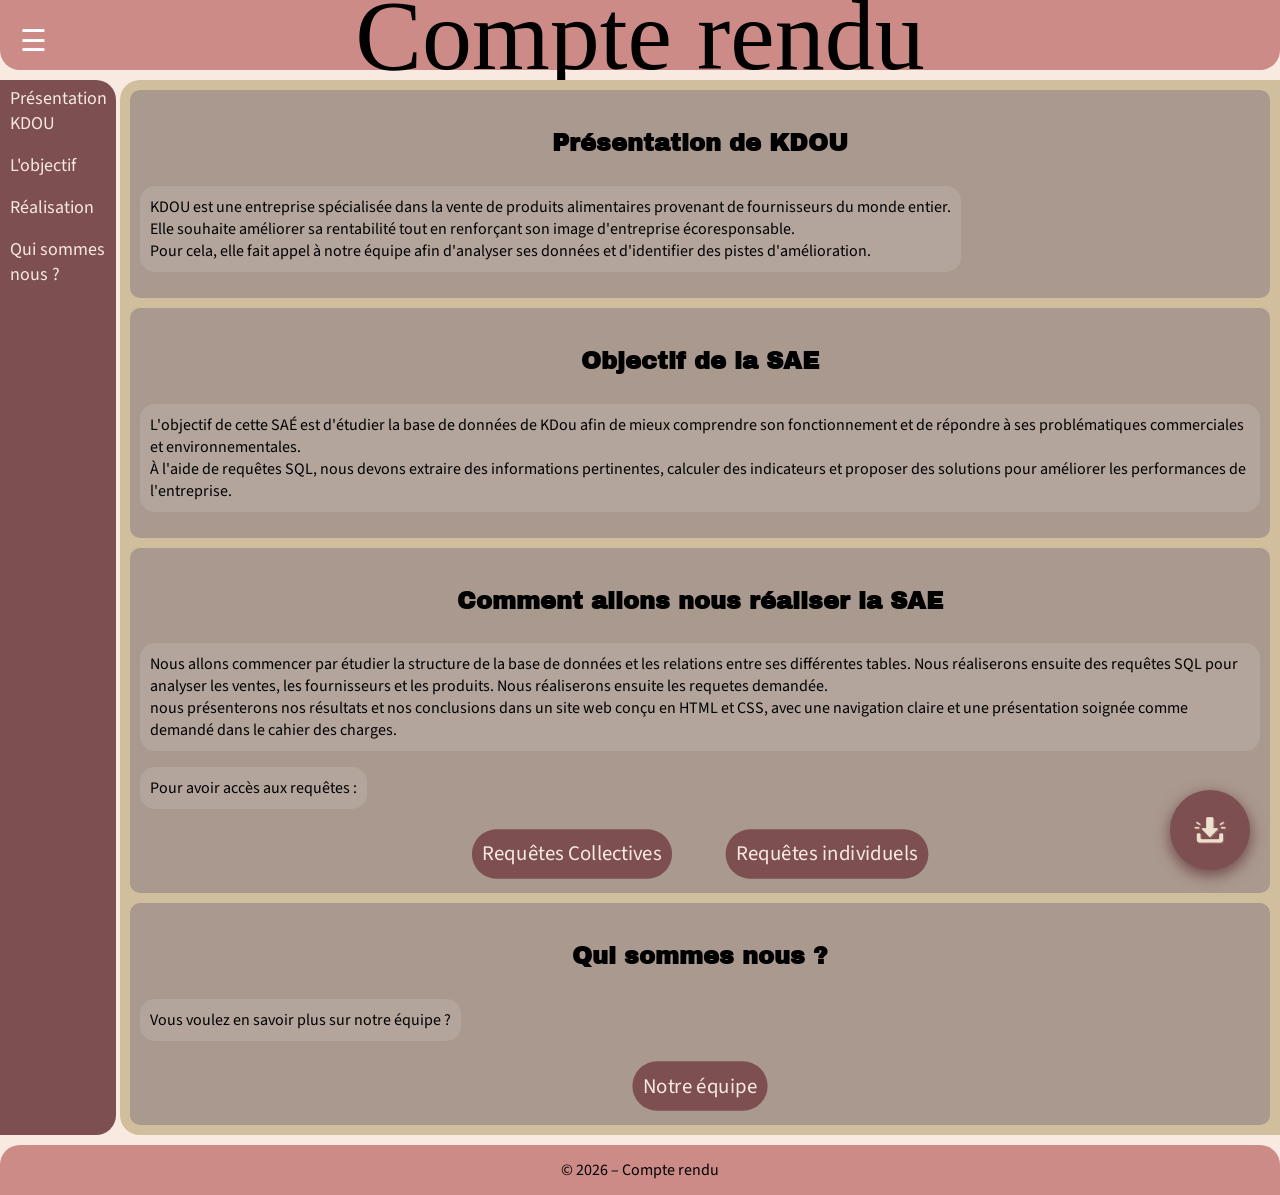
==== commit baf423eb: "Fix download links in index.html" ====
--- a/index.html
+++ b/index.html
@@ -35,10 +35,10 @@
         <img src="assets/images/icon_download.png" alt="Téléchargements" width="64" height="64">
     </label>
     <div class="download-menu">
-        <a href="/assets/Rapport/Victor_Bulot_111_Compte%20rendu.pdf" download>Victor Bulot</a>
-        <a href="/assets/Rapport/111_LIPATOV_Michèle.pdf">Michèle Lipatov</a>
-        <a href="/assets/Rapport/111_DRILLAUD_Noah.pdf">Noah Drillaud</a>
-        <a href="/assets/Rapport/Yasmine_Asgaraly_111_CRP.pdf">Yasmine Asgaraly</a>
+        <a href="assets/Rapport/Victor_Bulot_111_Compte%20rendu.pdf" download>Victor Bulot</a>
+        <a href="assets/Rapport/111_LIPATOV_Michèle.pdf">Michèle Lipatov</a>
+        <a href="assets/Rapport/111_DRILLAUD_Noah.pdf">Noah Drillaud</a>
+        <a href="assets/Rapport/Yasmine_Asgaraly_111_CRP.pdf">Yasmine Asgaraly</a>
     </div>
 <main>
     <section id="article1">
--- a/assets/main.css
+++ b/assets/main.css
@@ -4,6 +4,6 @@
 @import "base.css";
 @import "structure.css";
 @import "navigation.css";
-@import "button.css";
+@import "Button.css";
 @import "equipe.css";
-@import "responsive.css";+@import "responsive.css";
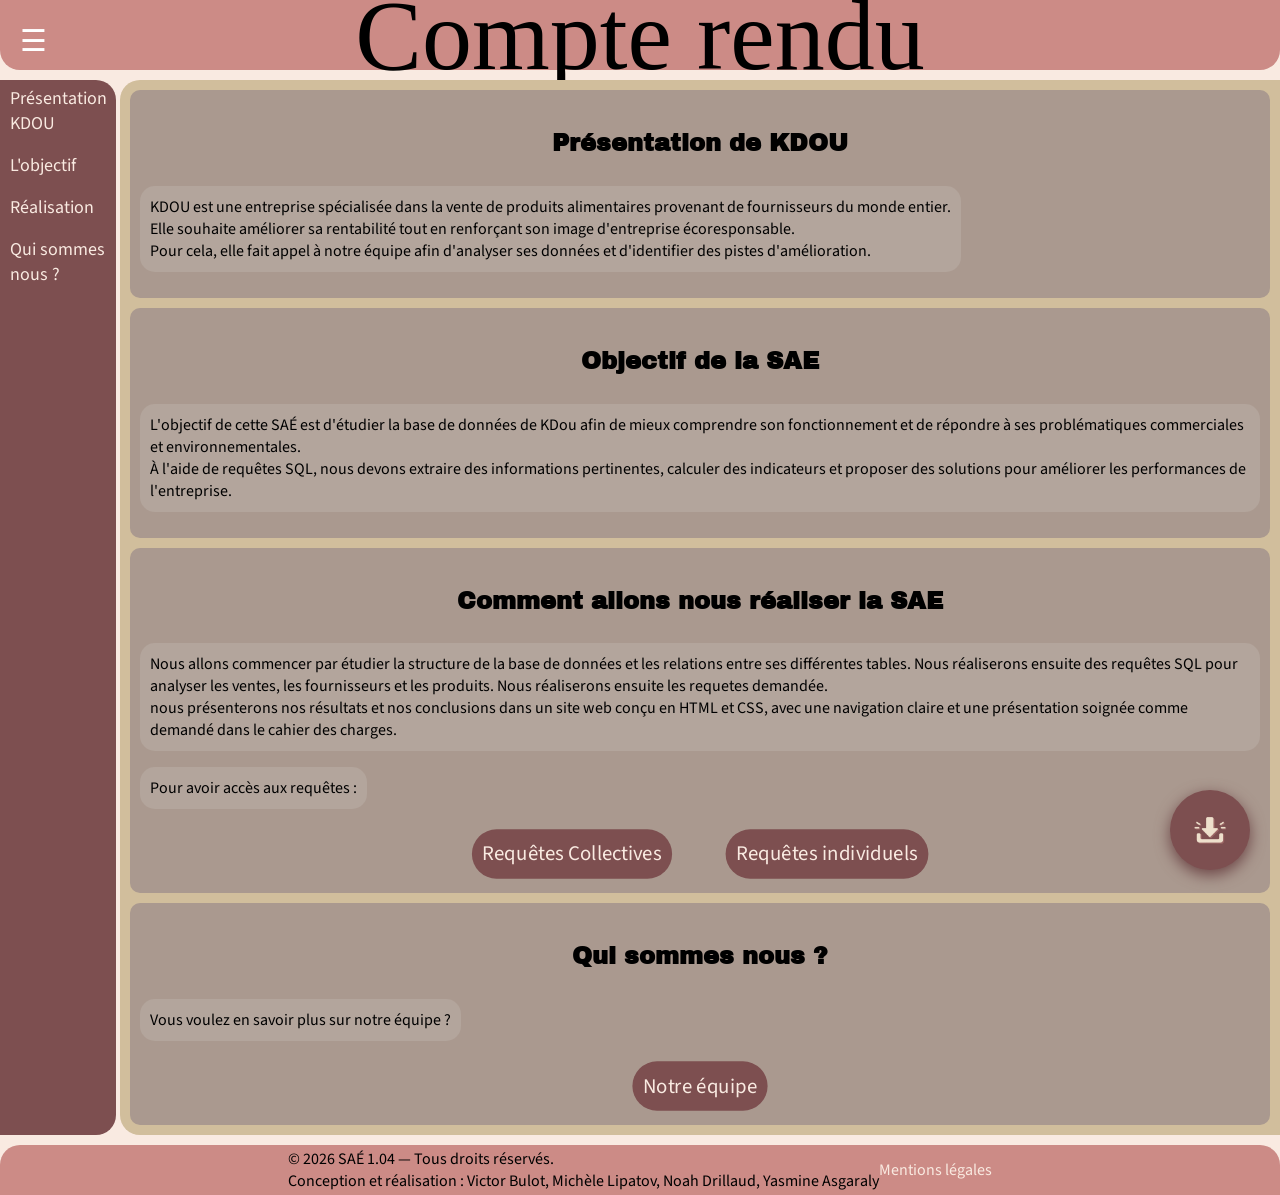
==== commit 53e116df: "feat: add footers and mentions legales." ====
--- a/index.html
+++ b/index.html
@@ -5,6 +5,7 @@
     <meta name="viewport" content="width=device-width, initial-scale=1.0" />
     <title>Compte Rendu</title>
     <link rel="stylesheet" href="assets/main.css" />
+    <link rel="stylesheet" href="assets/Button.css">
 </head>
 <body>
 <div class="mobile-warning">
@@ -92,6 +93,10 @@
     </section>
 
 </main>
-<footer>&copy; 2026 – Compte rendu</footer>
+<footer> <div class="footers">© 2026 SAÉ 1.04 — Tous droits réservés. <br>
+    Conception et réalisation : Victor Bulot, Michèle Lipatov, Noah Drillaud, Yasmine Asgaraly</div>
+    <a href="Mentions_legales.html" class="FootersLink">  Mentions légales</a>
+
+</footer>
 </body>
 </html>
--- a/assets/Button.css
+++ b/assets/Button.css
@@ -0,0 +1,138 @@
+/*bouton ouvrir le menu*/
+.menu-button {
+    display: flex;
+    position: fixed;
+    top: 20px;
+    left: 20px;
+    z-index: 1001;
+    font-size: 30px;
+    cursor: pointer;
+    color: white;
+}
+/*bouton pour fermer*/
+.close-button {
+    position: absolute;
+    top: 20px;
+    right: 20px;
+    font-size: 25px;
+    color: white;
+    cursor: pointer;
+}
+
+/* Liens-boutons dans les titres */
+h2 a{
+    color: var(--bg-section);
+    background-color: black;
+    border-radius: 10px;
+    padding:1px 25px;
+}
+h2 a:hover{
+    color: black;
+    background-color: var(--bg-nav);
+    transform: scale(1.2);
+}
+
+/* Boutons de page */
+.link-button{
+    background-color: var(--bg-nav);
+    color: var(--text-secondary);
+    border-radius: 25px;
+    padding: 8px;
+    margin: 10px;
+
+    display: flex;
+    justify-content: center;
+    flex-direction: row;
+
+    transform: scale(1.3);
+    width: fit-content;
+}
+.link-button:hover{
+    background-color: var(--color-hover);
+}
+.button-container{
+    display:flex;
+    justify-content: center;
+    gap: 5rem;
+    align-items: center;
+}
+
+/* Cache la checkbox */
+#download-button {
+    display: none;
+}
+
+/* Bouton flottant */
+.floating-btn {
+    position: fixed;
+    bottom: 30px;
+    right: 30px;
+    width: 80px;
+    height: 80px;
+    border-radius: 50%;
+    background: var(--bg-nav);
+    display: flex;
+    justify-content: center;
+    align-items: center;
+    cursor: pointer;
+    z-index: 1001;
+
+    box-shadow: 0 5px 15px var(--bg-navlink);
+    transition: transform 0.2s ease;
+}
+.floating-btn:hover {
+    transform: scale(1.08);
+}
+.floating-btn img {
+    width: 50px;
+    height: 50px;
+}
+
+/* Menu de téléchargement */
+.download-menu {
+    position: fixed;
+    bottom: 120px;
+    right: 30px;
+
+    display: flex;
+    flex-direction: column;
+    gap: 10px;
+
+    background: var(--bg-nav);
+    padding: 15px;
+    border-radius: 15px;
+
+    min-width: 220px;
+
+    opacity: 0;
+    visibility: hidden;
+    transform: translateY(20px);
+
+    transition: all 0.25s ease;
+    z-index: 1000;
+}
+
+/* Liens */
+.download-menu a {
+    text-decoration: none;
+    color: white;
+    background: var(--bg-navlink);
+    padding: 12px;
+    border-radius: 8px;
+    text-align: center;
+    transition: 0.2s;
+}
+.download-menu a:hover {
+    transform: translateX(-5px);
+    background: var(--color-hover);
+}
+
+/* Ouverture */
+#download-button:checked ~ .download-menu {
+    opacity: 1;
+    visibility: visible;
+    transform: translateY(0);
+}
+a.FootersLink:hover{
+    color: var(--bg-main);
+}
